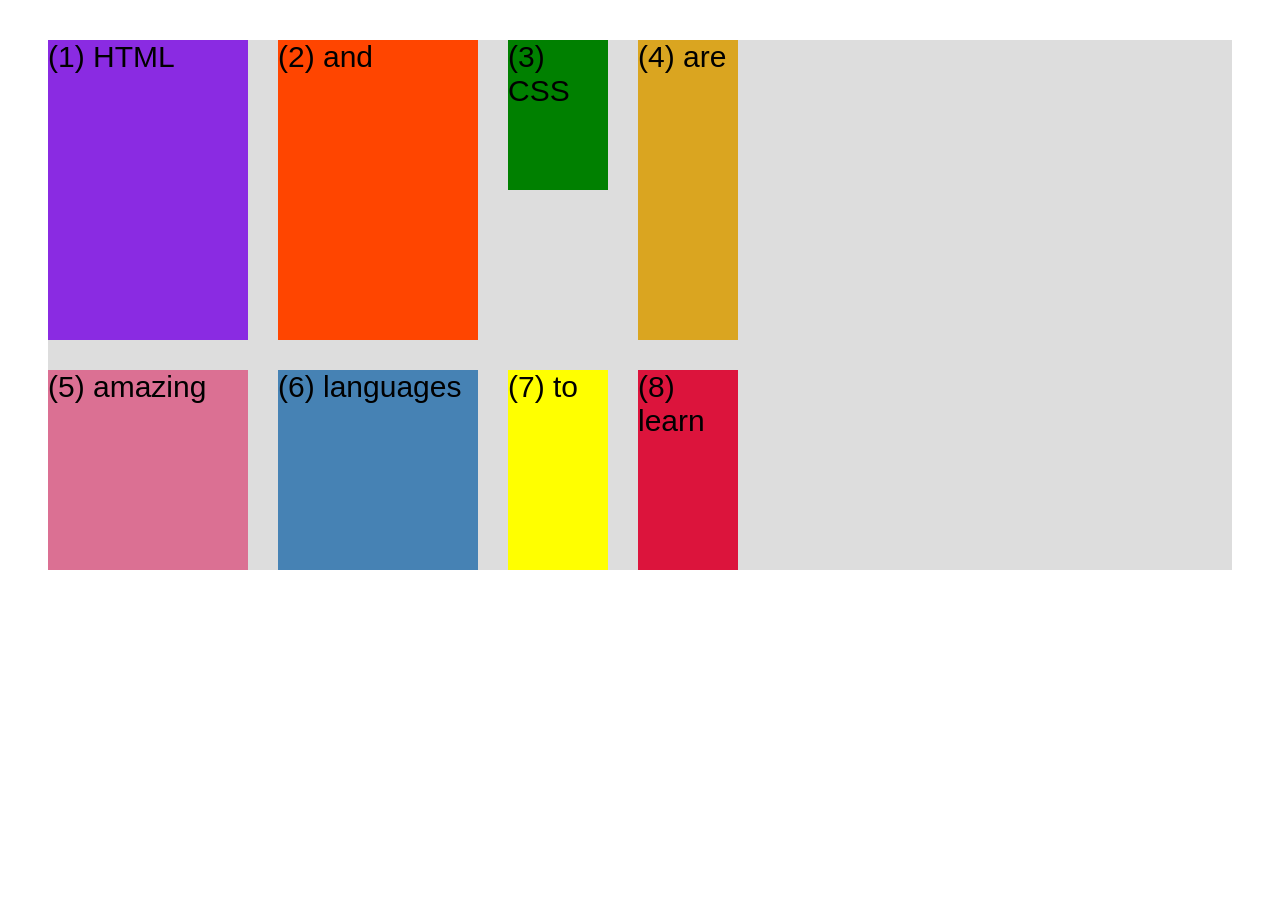
==== css-grid.html @ 2838729f "Create css-grid.html Created the file Learnt about grid-template-columns , grid-template-rows , gap" ====
<!doctype html>
<html lang="en">
  <head>
    <meta charset="UTF-8" />
    <meta http-equiv="X-UA-Compatible" content="IE=edge" />
    <meta name="viewport" content="width=device-width, initial-scale=1.0" />
    <title>CSS Grid</title>
    <style>
      .el--1 {
        background-color: blueviolet;
      }
      .el--2 {
        background-color: orangered;
      }
      .el--3 {
        background-color: green;
        height: 150px;
      }
      .el--4 {
        background-color: goldenrod;
      }
      .el--5 {
        background-color: palevioletred;
      }
      .el--6 {
        background-color: steelblue;
      }
      .el--7 {
        background-color: yellow;
      }
      .el--8 {
        background-color: crimson;
      }

      .container--1 {
        /* STARTER */
        font-family: sans-serif;
        background-color: #ddd;
        font-size: 30px;
        margin: 40px;

        display: grid;
        grid-template-columns: 200px 200px 100px 100px;
        grid-template-rows: 300px 200px;

        gap: 30px;

        /* CSS GRID */
      }

      .container--2 {
        /* STARTER */

        display: none;

        font-family: sans-serif;
        background-color: black;
        font-size: 40px;
        margin: 100px;

        width: 1000px;
        height: 600px;

        /* CSS GRID */
      }
    </style>
  </head>
  <body>
    <div class="container--1">
      <div class="el el--1">(1) HTML</div>
      <div class="el el--2">(2) and</div>
      <div class="el el--3">(3) CSS</div>
      <div class="el el--4">(4) are</div>
      <div class="el el--5">(5) amazing</div>
      <div class="el el--6">(6) languages</div>
      <div class="el el--7">(7) to</div>
      <div class="el el--8">(8) learn</div>
    </div>

    <div class="container--2">
      <div class="el el--1">(1)</div>
      <div class="el el--3">(3)</div>
      <div class="el el--4">(4)</div>
      <div class="el el--5">(5)</div>
      <div class="el el--6">(6)</div>
      <div class="el el--7">(7)</div>
    </div>
  </body>
</html>
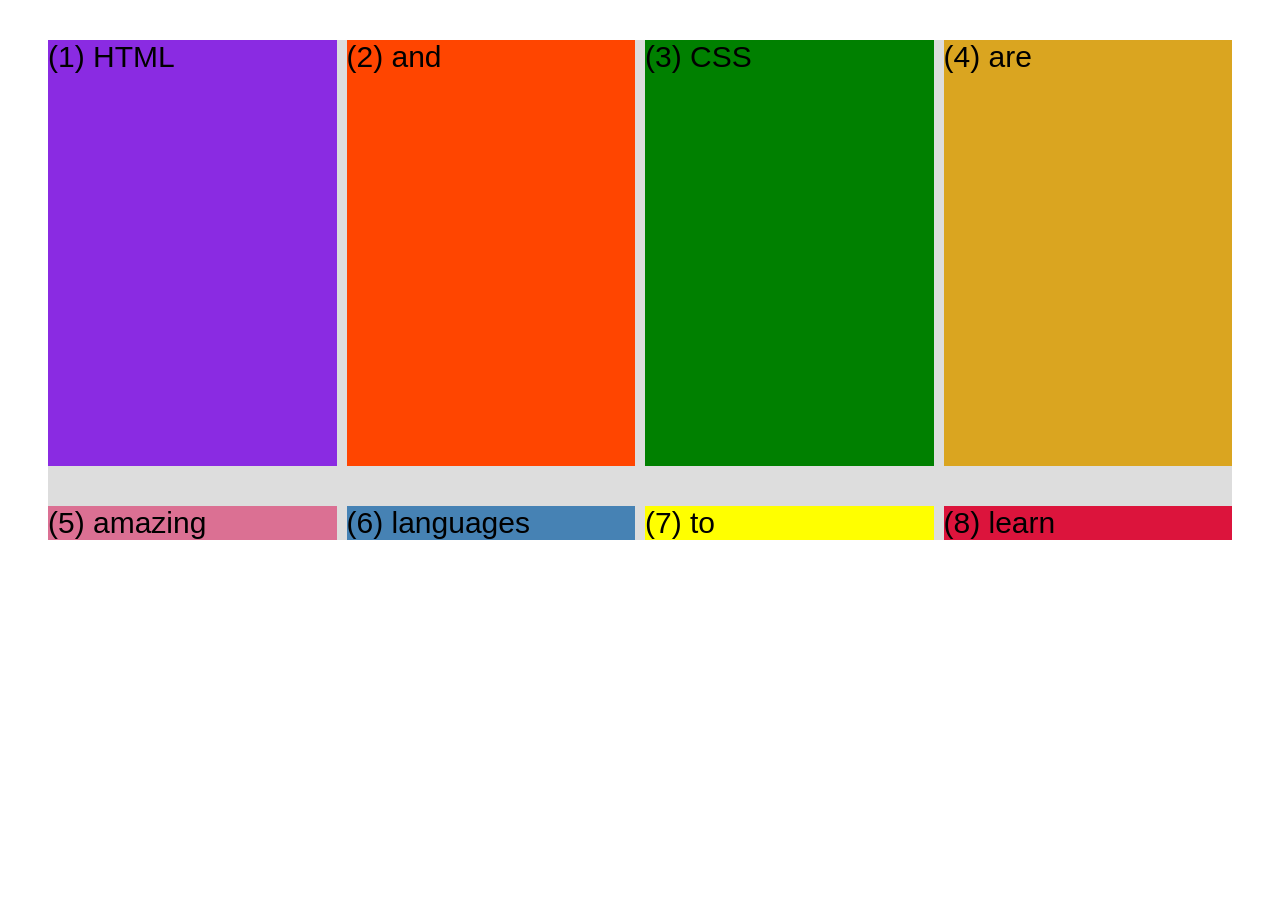
==== commit 3640ba17: "Update css-grid.html Learnt about fractional unit (fr) and used it in spanning both rows and columns" ====
--- a/css-grid.html
+++ b/css-grid.html
@@ -14,7 +14,7 @@
       }
       .el--3 {
         background-color: green;
-        height: 150px;
+        /* height: 150px; */
       }
       .el--4 {
         background-color: goldenrod;
@@ -40,10 +40,18 @@
         margin: 40px;
 
         display: grid;
-        grid-template-columns: 200px 200px 100px 100px;
-        grid-template-rows: 300px 200px;
+        /* grid-template-columns: 200px 200px 1fr 1fr; */
+        /* grid-template-columns: 1fr 1fr 1fr auto; */
+        /* grid-template-rows: 300px 200px; */
 
-        gap: 30px;
+        grid-template-columns: repeat(4, 1fr);
+        grid-template-rows: 1fr auto;
+        height: 500px;
+
+        /* gap: 30px; */
+
+        column-gap: 10px;
+        row-gap: 40px;
 
         /* CSS GRID */
       }
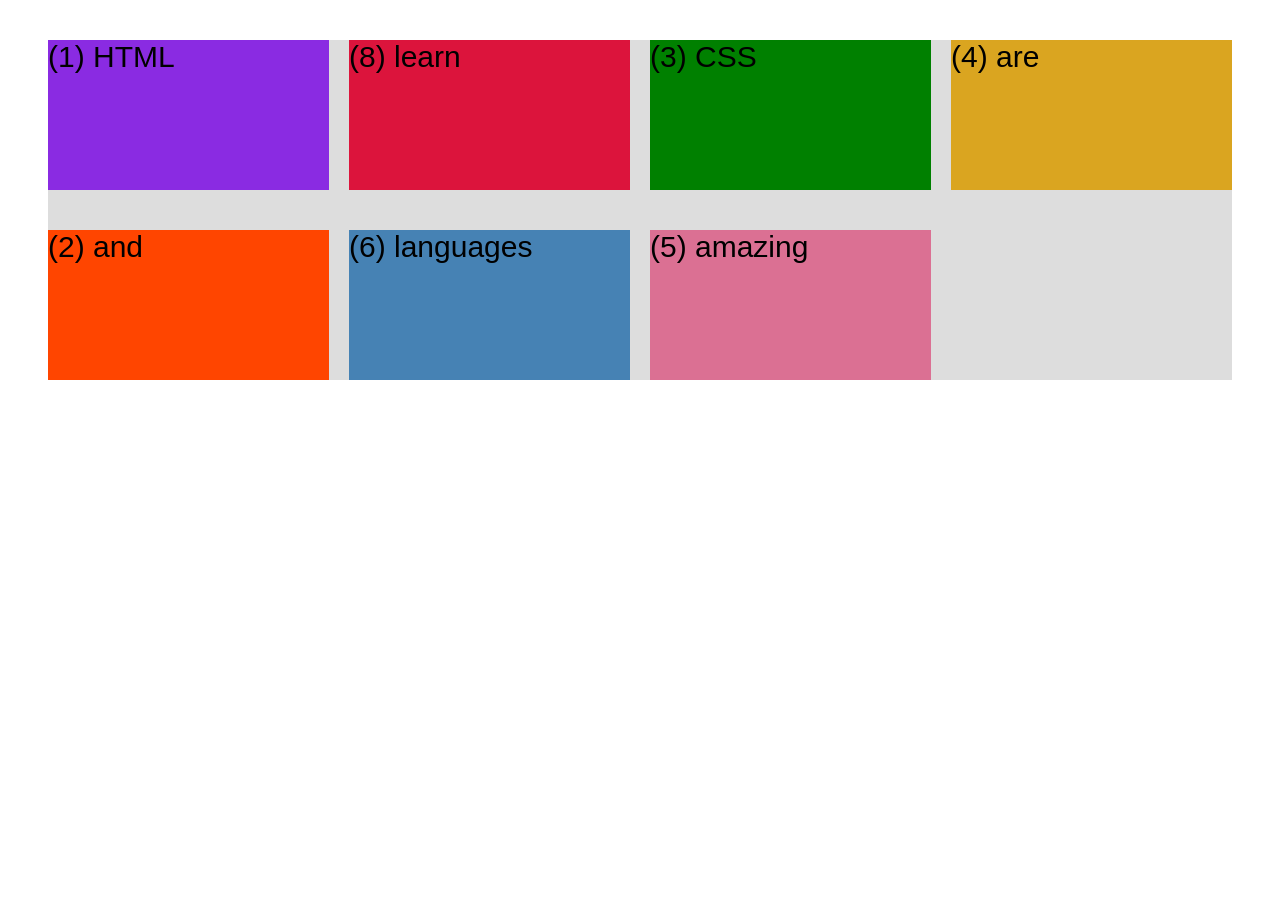
==== commit a673715a: "Update css-grid.html Learnt about grid-gap and gutters and also spanned grid rows and grid columns u" ====
--- a/css-grid.html
+++ b/css-grid.html
@@ -14,7 +14,7 @@
       }
       .el--3 {
         background-color: green;
-        /* height: 150px; */
+        height: 150px;
       }
       .el--4 {
         background-color: goldenrod;
@@ -45,15 +45,30 @@
         /* grid-template-rows: 300px 200px; */
 
         grid-template-columns: repeat(4, 1fr);
-        grid-template-rows: 1fr auto;
-        height: 500px;
+        grid-template-rows: 1fr 1fr;
+        /* height: 500px; */
 
         /* gap: 30px; */
 
-        column-gap: 10px;
+        column-gap: 20px;
         row-gap: 40px;
 
         /* CSS GRID */
+      }
+
+      .el--8 {
+        grid-column: 2 / 3;
+        grid-row: 1 / 2;
+      }
+
+      .el--2 {
+        grid-column: 1 / 2;
+        grid-row: 2 / 3;
+      }
+
+      .el--5 {
+        grid-column: 3 / 4;
+        grid-row: 2 / 3;
       }
 
       .container--2 {
@@ -81,7 +96,7 @@
       <div class="el el--4">(4) are</div>
       <div class="el el--5">(5) amazing</div>
       <div class="el el--6">(6) languages</div>
-      <div class="el el--7">(7) to</div>
+      <!-- <div class="el el--7">(7) to</div> -->
       <div class="el el--8">(8) learn</div>
     </div>
 
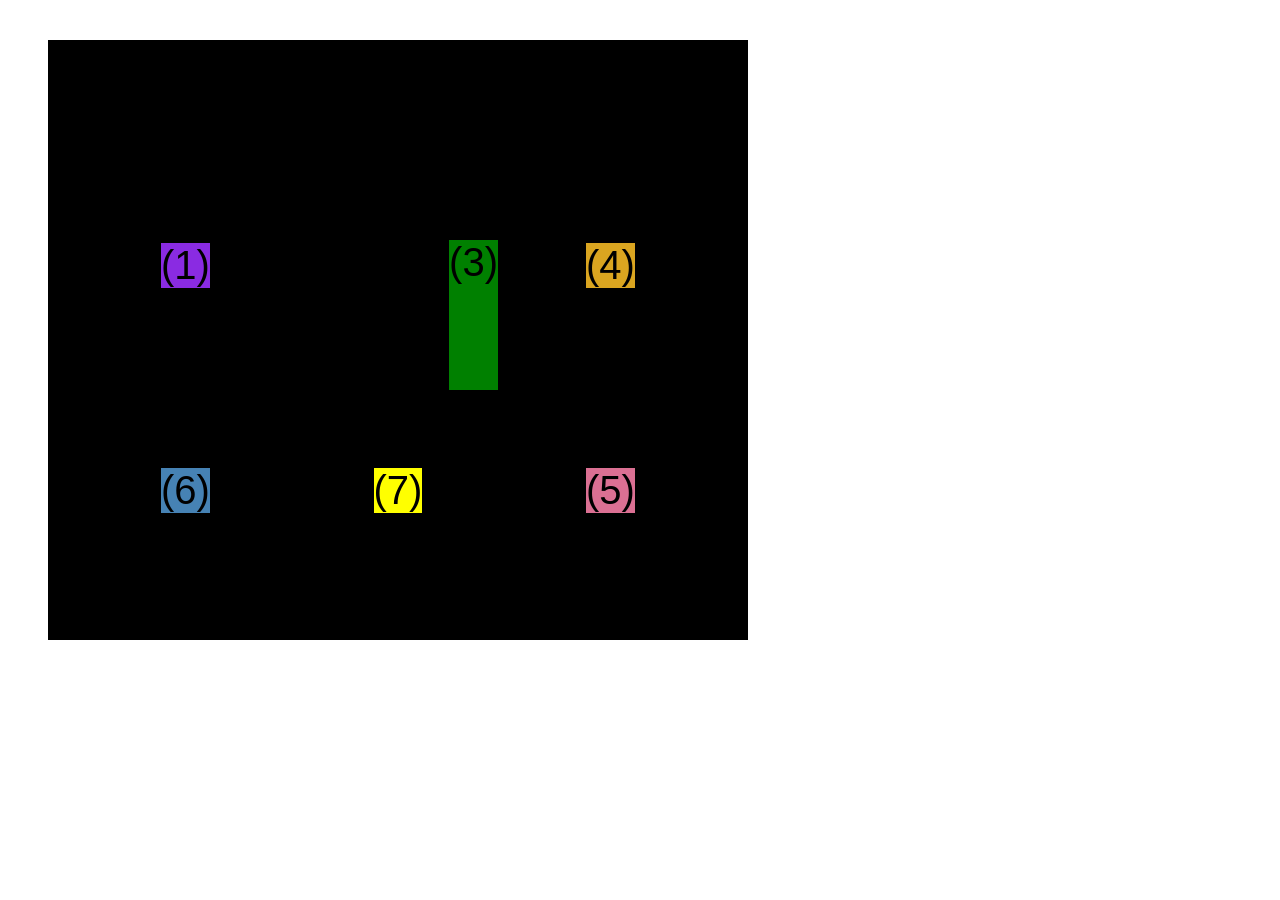
==== commit fb3eb812: "Update css-grid.html Learnt about align-content, justify-content, align-self, justify-self, align-it" ====
--- a/css-grid.html
+++ b/css-grid.html
@@ -34,6 +34,7 @@
 
       .container--1 {
         /* STARTER */
+
         font-family: sans-serif;
         background-color: #ddd;
         font-size: 30px;
@@ -54,6 +55,8 @@
         row-gap: 40px;
 
         /* CSS GRID */
+
+        display: none;
       }
 
       .el--8 {
@@ -74,17 +77,37 @@
       .container--2 {
         /* STARTER */
 
-        display: none;
-
         font-family: sans-serif;
         background-color: black;
         font-size: 40px;
-        margin: 100px;
+        margin: 40px;
 
-        width: 1000px;
+        width: 700px;
         height: 600px;
 
         /* CSS GRID */
+        display: grid;
+        grid-template-columns: 125px 200px 125px;
+        grid-template-rows: 250px 100px;
+        gap: 50px;
+
+        /*Aligning tracks inside container : Distrbuting space between them*/
+
+        /* justify-content: space-between; */
+        justify-content: center;
+
+        /* align-content: space-between; */
+        align-content: center;
+
+        /* Aligning items inside cells */
+
+        align-items: center;
+        justify-items: center;
+      }
+
+      .el--3 {
+        align-self: end;
+        justify-self: end;
       }
     </style>
   </head>
